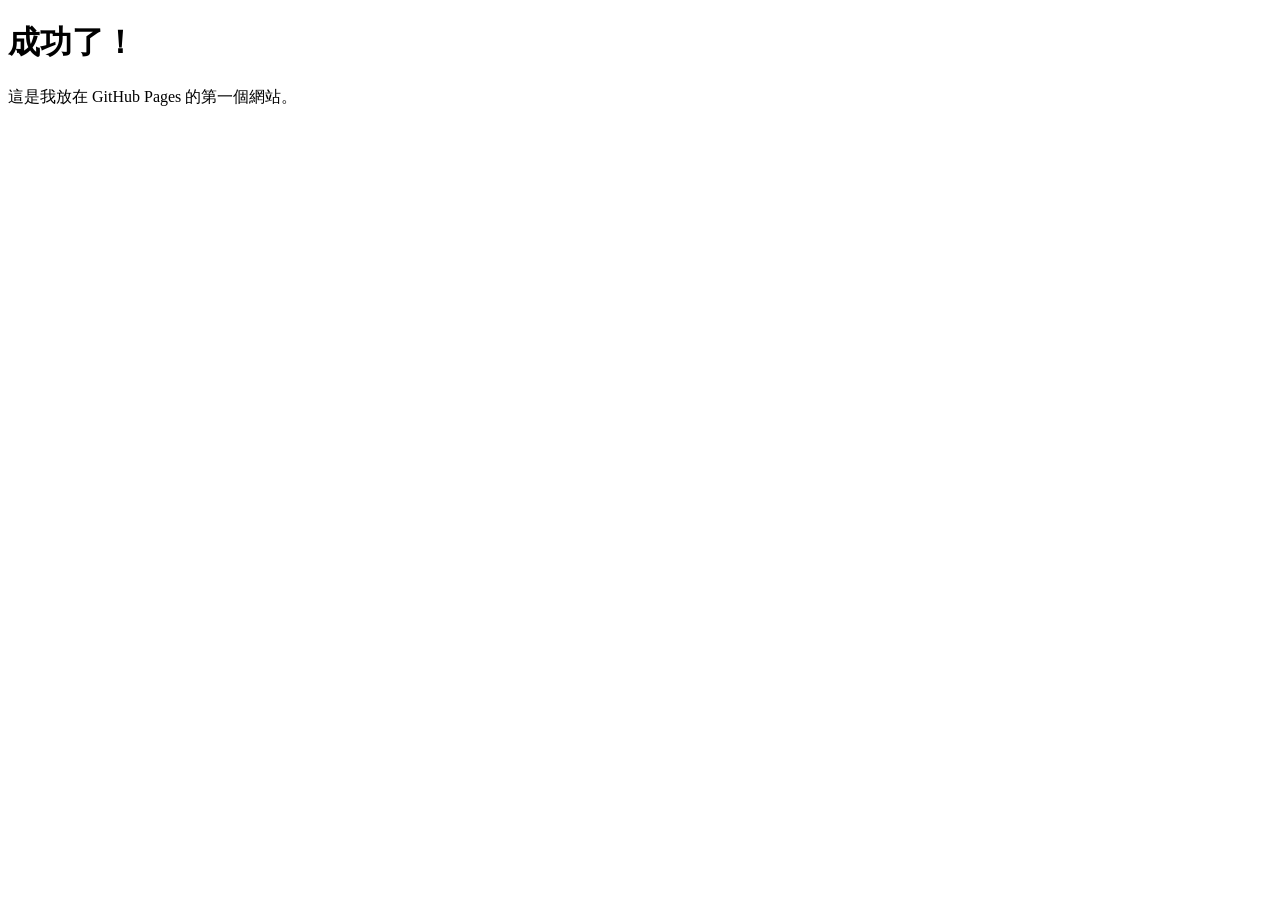
==== index.html @ d50e1480 "Add initial HTML structure for GitHub Pages site" ====
<!DOCTYPE html>
<html lang="zh-Hant">
<head>
  <meta charset="UTF-8">
  <meta name="viewport" content="width=device-width, initial-scale=1.0">
  <title>我的第一個 GitHub 網站</title>
</head>
<body>
  <h1>成功了！</h1>
  <p>這是我放在 GitHub Pages 的第一個網站。</p>
</body>
</html>
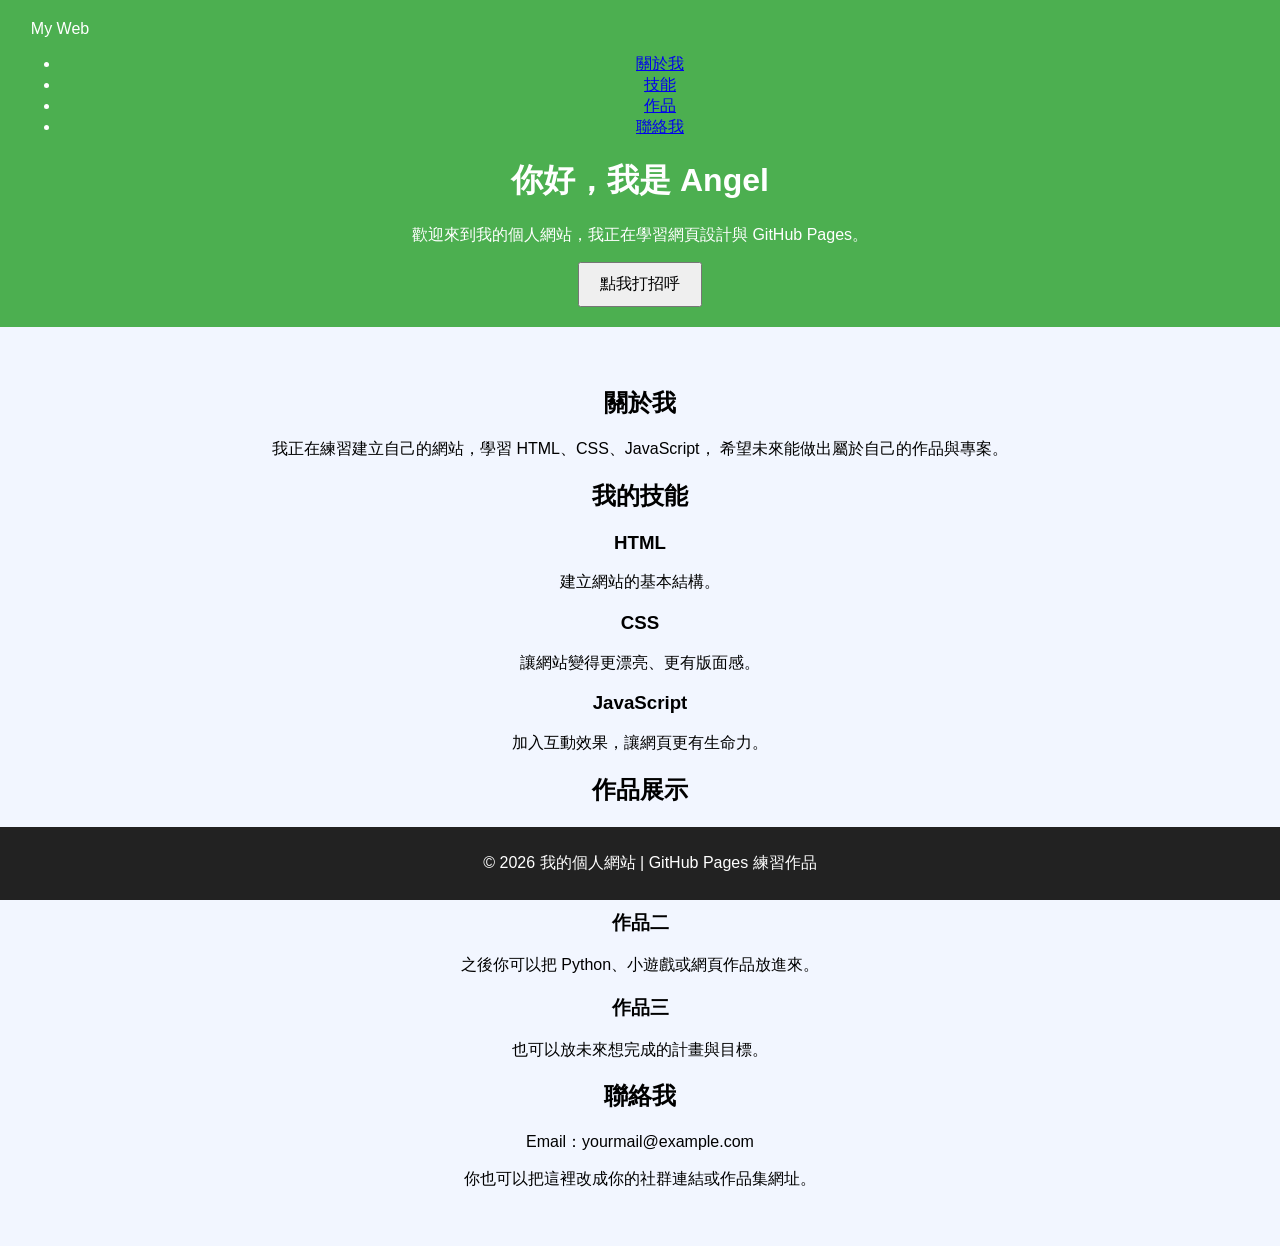
==== commit 9148d258: "Update index.html" ====
--- a/index.html
+++ b/index.html
@@ -3,10 +3,84 @@
 <head>
   <meta charset="UTF-8">
   <meta name="viewport" content="width=device-width, initial-scale=1.0">
-  <title>我的第一個 GitHub 網站</title>
+  <title>我的個人網站</title>
+  <link rel="stylesheet" href="style.css">
 </head>
 <body>
-  <h1>成功了！</h1>
-  <p>這是我放在 GitHub Pages 的第一個網站。</p>
+  <header class="hero">
+    <nav class="navbar">
+      <div class="logo">My Web</div>
+      <ul class="nav-links">
+        <li><a href="#about">關於我</a></li>
+        <li><a href="#skills">技能</a></li>
+        <li><a href="#projects">作品</a></li>
+        <li><a href="#contact">聯絡我</a></li>
+      </ul>
+    </nav>
+
+    <div class="hero-content">
+      <h1>你好，我是 Angel</h1>
+      <p>歡迎來到我的個人網站，我正在學習網頁設計與 GitHub Pages。</p>
+      <button id="helloBtn">點我打招呼</button>
+    </div>
+  </header>
+
+  <main>
+    <section id="about" class="section">
+      <h2>關於我</h2>
+      <p>
+        我正在練習建立自己的網站，學習 HTML、CSS、JavaScript，
+        希望未來能做出屬於自己的作品與專案。
+      </p>
+    </section>
+
+    <section id="skills" class="section alt-bg">
+      <h2>我的技能</h2>
+      <div class="cards">
+        <div class="card">
+          <h3>HTML</h3>
+          <p>建立網站的基本結構。</p>
+        </div>
+        <div class="card">
+          <h3>CSS</h3>
+          <p>讓網站變得更漂亮、更有版面感。</p>
+        </div>
+        <div class="card">
+          <h3>JavaScript</h3>
+          <p>加入互動效果，讓網頁更有生命力。</p>
+        </div>
+      </div>
+    </section>
+
+    <section id="projects" class="section">
+      <h2>作品展示</h2>
+      <div class="cards">
+        <div class="card">
+          <h3>作品一</h3>
+          <p>這裡可以放你的網站、作業或練習作品介紹。</p>
+        </div>
+        <div class="card">
+          <h3>作品二</h3>
+          <p>之後你可以把 Python、小遊戲或網頁作品放進來。</p>
+        </div>
+        <div class="card">
+          <h3>作品三</h3>
+          <p>也可以放未來想完成的計畫與目標。</p>
+        </div>
+      </div>
+    </section>
+
+    <section id="contact" class="section alt-bg">
+      <h2>聯絡我</h2>
+      <p>Email：yourmail@example.com</p>
+      <p>你也可以把這裡改成你的社群連結或作品集網址。</p>
+    </section>
+  </main>
+
+  <footer>
+    <p>© 2026 我的個人網站 | GitHub Pages 練習作品</p>
+  </footer>
+
+  <script src="script.js"></script>
 </body>
 </html>
--- a/style.css
+++ b/style.css
@@ -0,0 +1,36 @@
+
+body{
+font-family: "Microsoft JhengHei", sans-serif;
+margin:0;
+background:#f2f6ff;
+text-align:center;
+}
+
+header{
+background:#4CAF50;
+color:white;
+padding:20px;
+}
+
+.logo{
+width:80px;
+}
+
+main{
+padding:40px;
+}
+
+button{
+padding:10px 20px;
+font-size:16px;
+cursor:pointer;
+}
+
+footer{
+background:#222;
+color:white;
+padding:10px;
+position:fixed;
+bottom:0;
+width:100%;
+}
